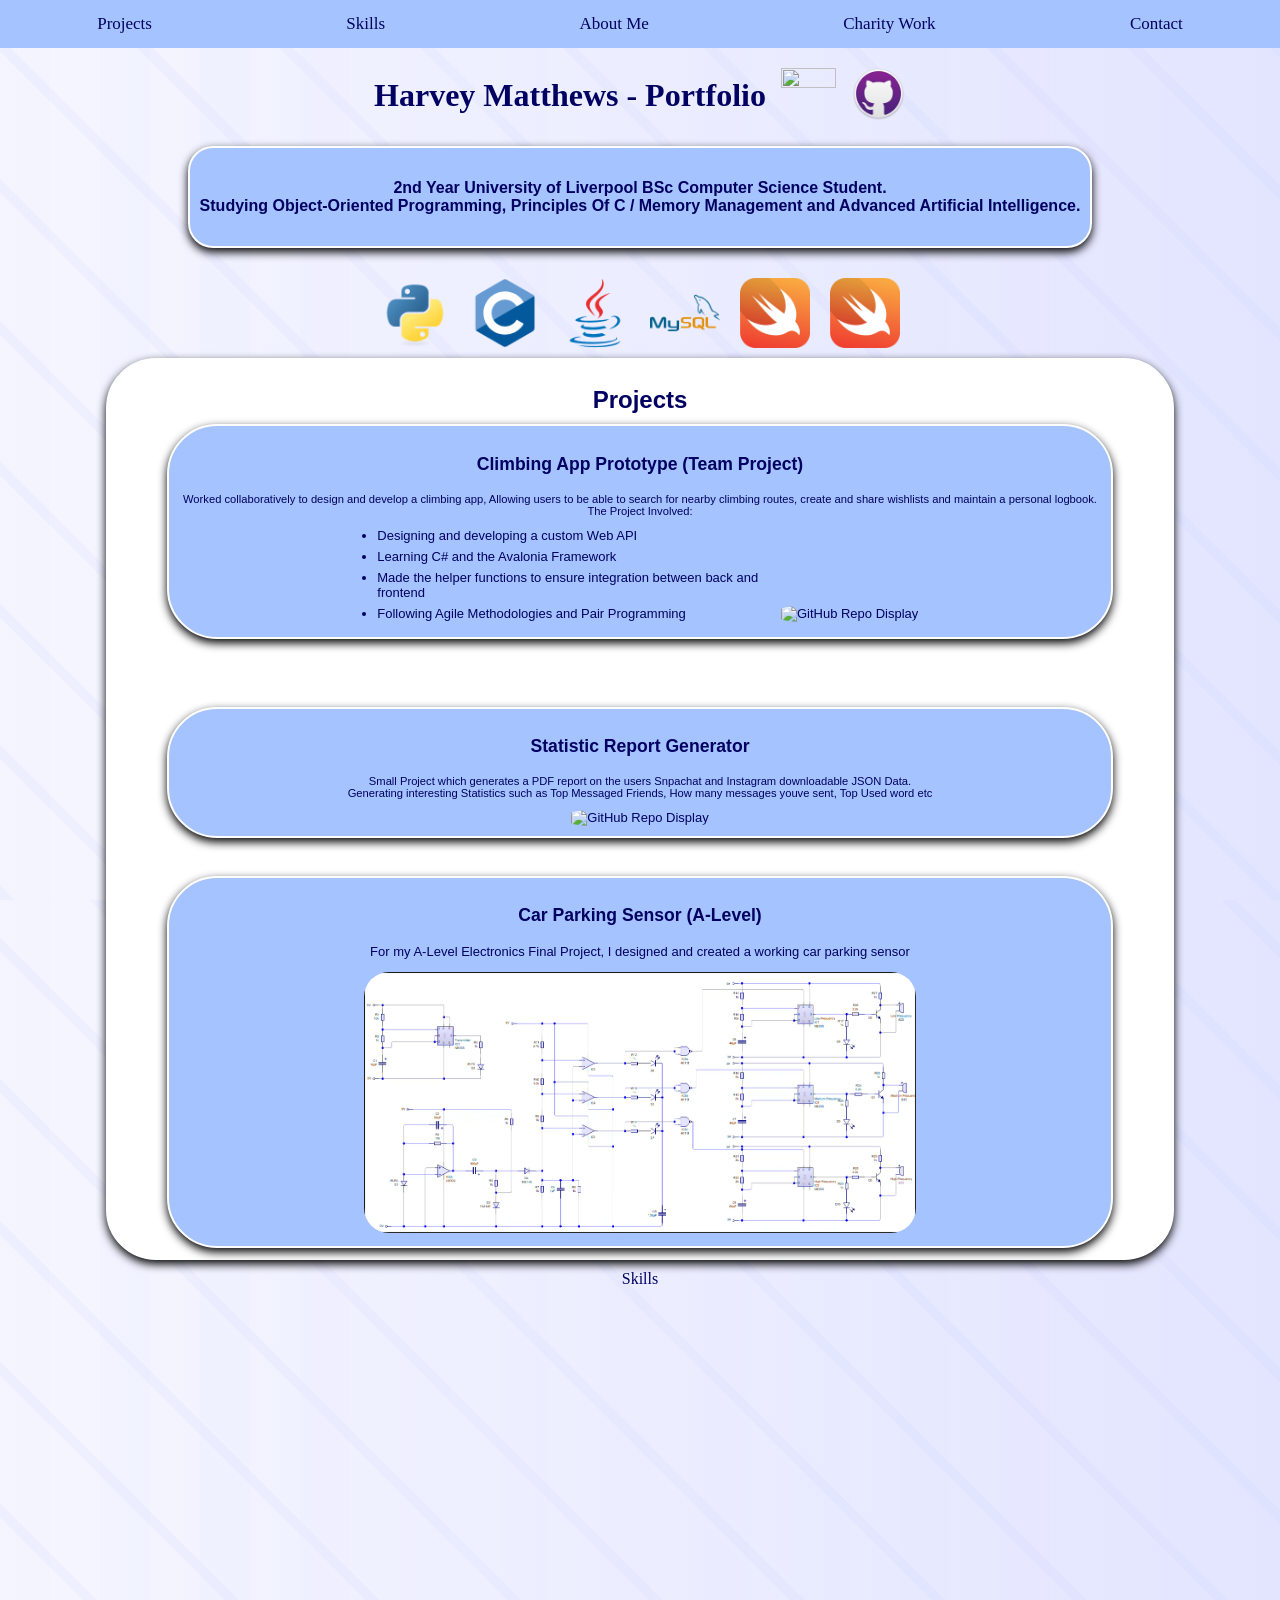
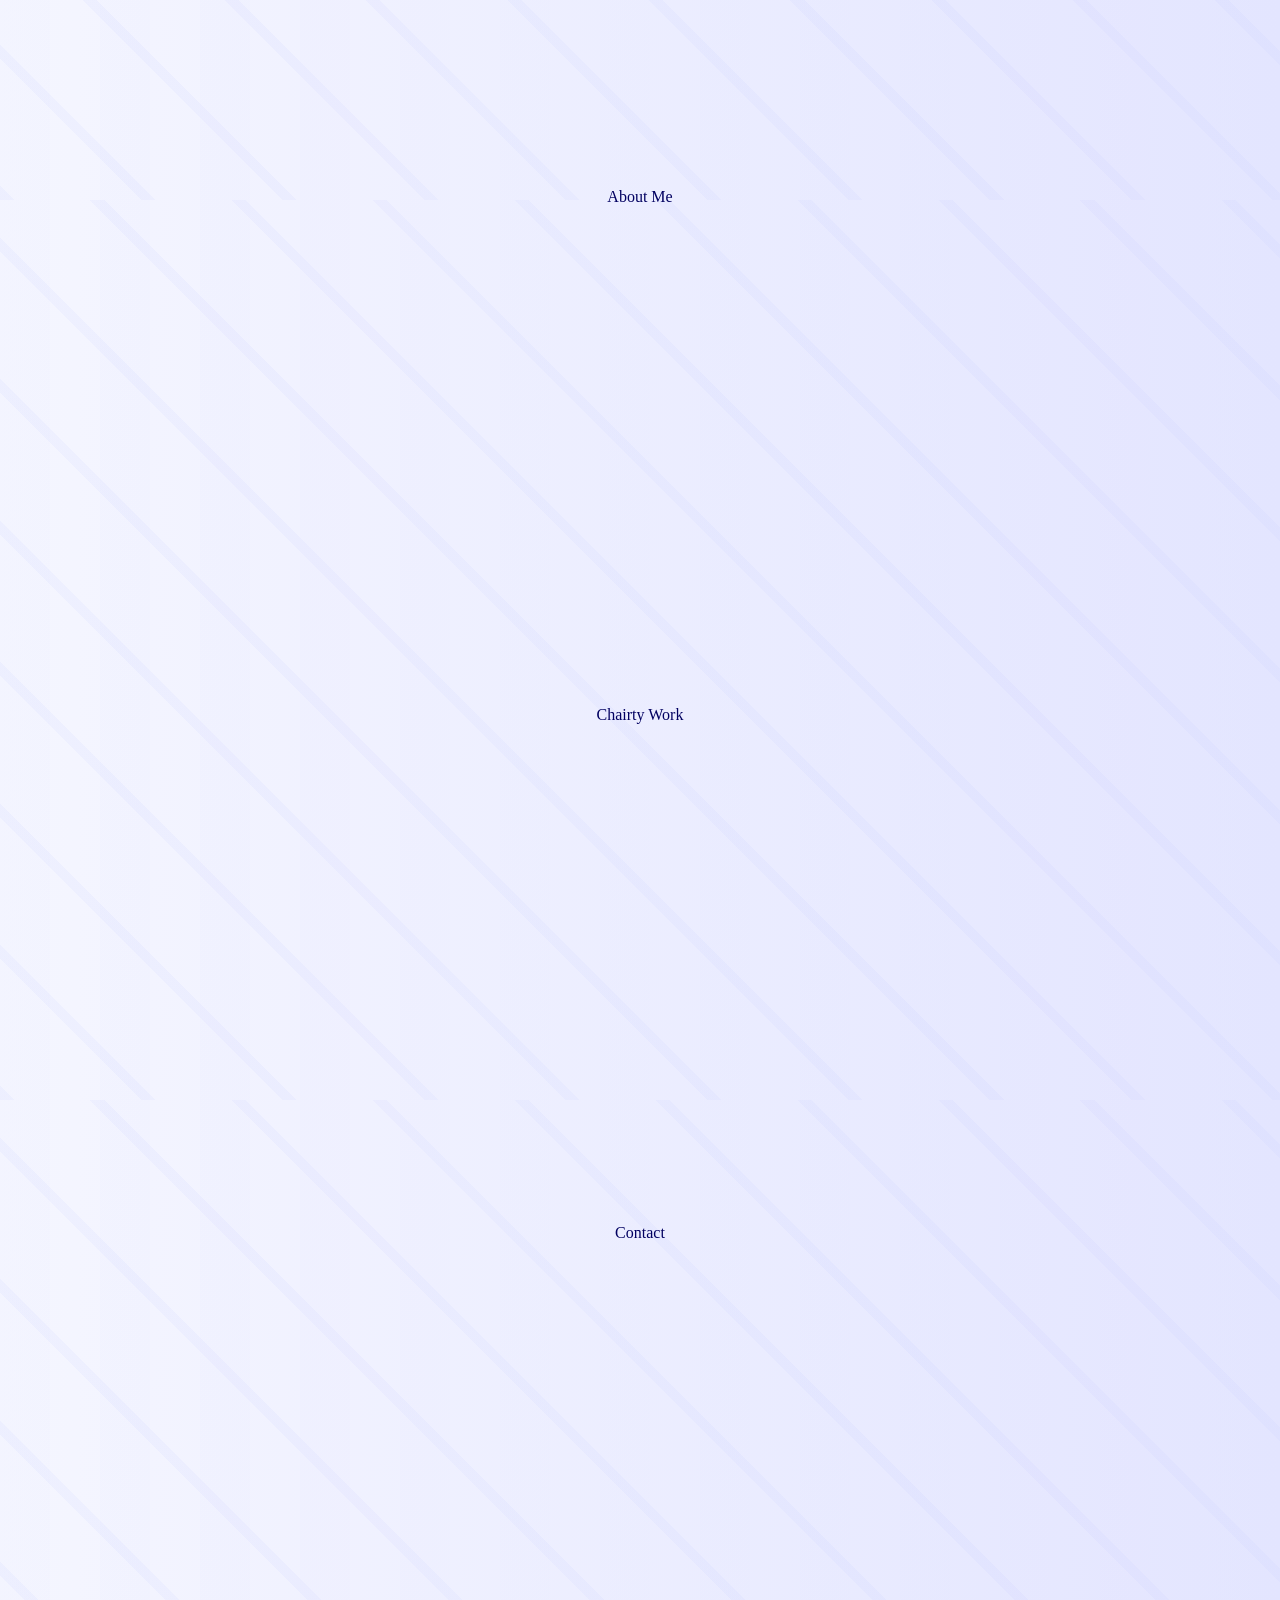
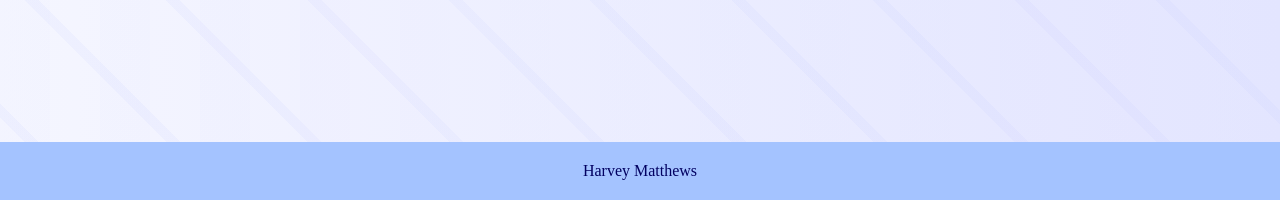
==== index.html @ 0b010fe2 "init commit after making into static" ====
<!DOCTYPE html>
<html>

<head class="notStripes">
  <title>Harvey Matthews Portfolio</title>
  <meta name="viewport" content="width=device-width, initial-scale=1.0">

  <link rel="stylesheet" href="css/theStyle.css">

</head>

<body class="stripes">
  <!-- The Head Bar-->
  <div class="HeaderBar">
    <a href="#Projects">Projects</a>
    <a href="#Skills">Skills</a>
    <a href="#AboutMe">About Me</a>
    <a href="#ChairtyWork">Charity Work</a>
    <a href="#Contact">Contact</a>
  </div>


  <div class="Title">

    <h1>Harvey Matthews - Portfolio</h1>
    <!--The Link Images -->
    <a href="https://linkedin.com/in/harveymatthews"><img
        src="images/Logos/LinkedinLogo.png" width="55" height="55"></a>
    <a href="https://github.com/HarvMatthews"><img src="Images/Logos/GitHubLogo.png"
        width="55" height="55"></a>

    <!--Intro Box-->
  </div>
  <div class="IntroBox">
    <h4>2nd Year University of Liverpool BSc Computer Science Student.<br> Studying Object-Oriented Programming,
      Principles Of C / Memory Management and Advanced Artificial Intelligence.</h4>
  </div>

  <div class="Logos">
    <img src="Images/Logos/PythonLogo.png" alt="Python Logo" class="ImageSizes">
    <img src="Images/Logos/CLogo.png" alt="C Logo Logo" class="ImageSizes">
    <img src="Images/Logos/JavaLogo.png" alt="Java Logo" class="ImageSizes">
    <img src="Images/Logos/SqlLogo.png" alt="Sql Logo" class="ImageSizes">
    <img src="Images/Logos/SwiftLogo.png" alt="Swift Logo" class="ImageSizes">
    <img src="Images/Logos/SwiftLogo.png" alt="C# Logo" class="ImageSizes">

  </div>

  <div class="projectsBox" id="Projects">
    <!--Start of the Big Project Box-->
    <h3 class="ProjectsText">Projects</h3>

    <!-- Start of RockRoute Project -->
    <div class="indivProjects">
      <div style="text-align: center;">
        <h3 class="IndivProjectTitle">Climbing App Prototype (Team Project)</h3>
        <p class="IndivProjectDesc">Worked collaboratively to design and develop a climbing app, Allowing users to be
          able to
          search for nearby climbing
          routes, create and share wishlists and maintain a personal logbook. The Project Involved:
        </p>
        <ul>
          <li>Designing and developing a custom Web API</li>
          <li>Learning C# and the Avalonia Framework</li>
          <li>Made the helper functions to ensure integration between back and frontend</li>
          <li>Following Agile Methodologies and Pair Programming</li>
        </ul>
        <a href="https://github.com/RockRoute/RockRoute" target="_blank">
          <img src="https://github-readme-stats.vercel.app/api/pin/?username=RockRoute&repo=RockRoute&cache_bust=1"
            alt="GitHub Repo Display" class="GitHubProjects">
        </a>
        <!-- <img src="Images/RockRouteUML.png" alt="Rock Route UML" class="ProjectImage"> -->
        <!-- <img src="../static/Images/RockRouteUML.png" alt="Rock Route UML" class="ProjectImage"> -->
      </div>
    </div>


    <!-- Start of Stats Reports Project -->
    <a style="text-decoration: none;" href="Pages/Projects/StatisticReportGen.html">
      <div class="indivProjects">
        <div style="text-align: center;">
          <h3 class="IndivProjectTitle">Statistic Report Generator</h3>
          <p class="IndivProjectDesc">Small Project which generates a PDF report on the users Snpachat and Instagram
            downloadable JSON Data. <br>
            Generating interesting Statistics such as Top Messaged Friends, How many messages youve sent, Top Used word
            etc
          </p>
        </div>
    </a>
    <a href="https://github.com/HarvMatthews/SocialMedia_ReportGen" target="_blank">
      <img
        src="https://github-readme-stats.vercel.app/api/pin/?username=HarvMatthews&repo=SocialMedia_ReportGen&cache_bust=1"
        alt="GitHub Repo Display" class="GitHubProjects">
    </a>
  </div>


  <!--A-Level Eletronics Project-->
  <a style="text-decoration: none;" href="Pages/Projects/CarParking.html">
    <div class="indivProjects">
      <div style="text-align: center;">
        <h3 class="IndivProjectTitle">Car Parking Sensor (A-Level)</h3>
        <p>For my A-Level Electronics Final Project, I designed and created a working car parking sensor</p>
        <img src="Images/CarParking/Full_Circuit.png" alt="Full Circuit"
          class="ProjectImage">

      </div>
    </div>
  </a>






  <!--End of the Big Project Box-->
  </div>



  <div id="Skills">
    Skills
    <div style="height: 500px;"></div>
  </div>
  <div id="AboutMe">
    About Me
    <div style="height: 500px;"></div>
  </div>
  <div id="ChairtyWork">
    Chairty Work
    <div style="height: 500px;"></div>
  </div>
  <div id="Contact">
    Contact
    <div style="height: 500px;"></div>
  </div>


  <footer>
    <p> Harvey Matthews </p>
  </footer>
</body>

</html>
---- css/theStyle.css ----
html,
body {
  text-align: center;
  margin: 0;
  padding: 0;
  height: 100%;
  display: flex;
  flex-direction: column;
  /*Following does if Light mode chage color to what ever is on the left */
  /*The Text */
  color: light-dark(#020061, #ffffff);
  /*The Background*/
  /*background-color: light-dark(#ffffff, #1E1E1E);*/

  /*For the Auto Scroll*/
  scroll-behavior: smooth;
}

.stripes {
 
  background-image: repeating-linear-gradient(
      45deg,
     light-dark(#b8c0ff1a, #a1a1a10d) 0px,
      light-dark(#b8c0ff1a, #a1a1a10d) 10px,
      transparent 10px,
      transparent 100px
    ),
    repeating-linear-gradient(
      90deg,
      light-dark(#e3e5ff1a,#a1a1a10d) 0px,
      light-dark(#e3e5ff1a, #a1a1a10d) 50px,
      transparent 50px,
      transparent 100px
    ),
    linear-gradient(90deg, light-dark(#f5f6ff,#333333), light-dark(#e3e5ff,#333333));

}



.HeaderBar {
  width: 100%;
  display: flex;
  justify-content: space-around;
  align-items: center;
  position: fixed;
  top: 0;
  z-index: 1000;
  background-color: light-dark(#A4C3FF, #2C2C2C);
  overflow: hidden;
}

.HeaderBar a {
  float: left;
  color: light-dark(#020061, #e7e7e7);
  text-align: center;
  padding: 14px 16px;
  text-decoration: none;
  font-size: 17px;
}

.HeaderBar a:hover {
  background-color: #ddd;
  color: black;
}

.Title {
  padding-top: 3.5rem;
  display: flex;
  justify-content: center;
  align-items: center;
  gap: 15px;
  text-align: center;
}

.IntroBox {
  border-radius: 1.56rem;
  font-family: Arial, Helvetica, sans-serif;
  color: light-dark(#020061, #e7e7e7);
  background-color: light-dark(#A4C3FF, #2C2C2C);
  border: 0.18rem solid light-dark(#ffffff, #2C2C2C);
  box-shadow: 0 0.25rem 0.625rem light-dark(#000000, #2C2C2C);

  padding: 0.625rem;
  margin: 0.625rem auto;
}

footer {
  text-align: center;
  padding: 0.25rem;
  background-color: light-dark(#A4C3FF, #7c7c7c);
  text-align: center;
  margin-top: auto;
}

.Logos {
  display: flex;
  flex-wrap: wrap;
  justify-content: center;
  align-items: center;
  gap: 1.25rem;
  margin-top: 1.25rem;
}

.ImageSizes {
  width: 4.375rem;
  height: 4.375rem;

}

.projectsBox {
  display: flex;
  gap: 1.87rem;
  flex-direction: column;
  border-radius: 3.125rem;
  font-family: Arial, Helvetica, sans-serif;
  font-size: small;
  background-color: light-dark(#ffffff, #2C2C2C);
  border: 0.18rem solid light-dark(#ffffff, #2C2C2C);
  padding: 0.125rem 1.25rem;
  margin: 0.625rem auto;
  box-shadow: 0 0.25rem 0.625rem light-dark(#000000, #2C2C2C);
  max-width: 80%
}

.projectsBox h2 {
  margin-bottom: -0.625rem;
}

.indivProjects {
  font-size: small;
  margin-bottom: 0.5rem;

  border-radius: 3.125rem;
  flex: 1;
  border: 0.18rem solid light-dark(#ffffff, #2C2C2C);
  background-color: light-dark(#A4C3FF, #0A2A43);
  padding: 0.625rem 0.625rem;
  box-shadow: 0 0.25rem 0.625rem light-dark(#000000, #2C2C2C);
  width: 90%;
  margin-left: auto;
  margin-right: auto;
}

.indivProjects:hover {
  background-color: light-dark(#8FB0E6, #2d768a);
  color: light-dark(#3d0061, #ffffff);
}

.ProjectsText {
  font-size: 1.5rem;
  margin-bottom: -1.25rem;
}

.IndivProjectTitle {
  font-size: 1.1rem;
}

.IndivProjectDesc {
  font-size: 0.7rem;
}

.indivProjects ul {
  display: inline-block;
  text-align: left;
  margin: 0 auto;
  padding-left: 1.2em;
  max-width: 400px;
}


.indivProjects li {
  margin-bottom: 6px;
}

.ProjectImage {
  border-radius: 1.56rem;

  max-width: 60%;
  height: auto;
}



img {
  max-width: 100%;
  height: auto;
}

.GitHubProjects {
  border-radius: 20%;
}

:root {
  color-scheme: light dark;
}

/*Where the scroll will stop*/
#Skills,
#AboutMe,
#CharityWork,
#Contact {
  scroll-margin-top: 80px;
}

/*Ensures that the color doesnt change for link*/
a,
a:hover,
a:visited,
a:active {
  color: inherit;
  text-decoration: none;
}
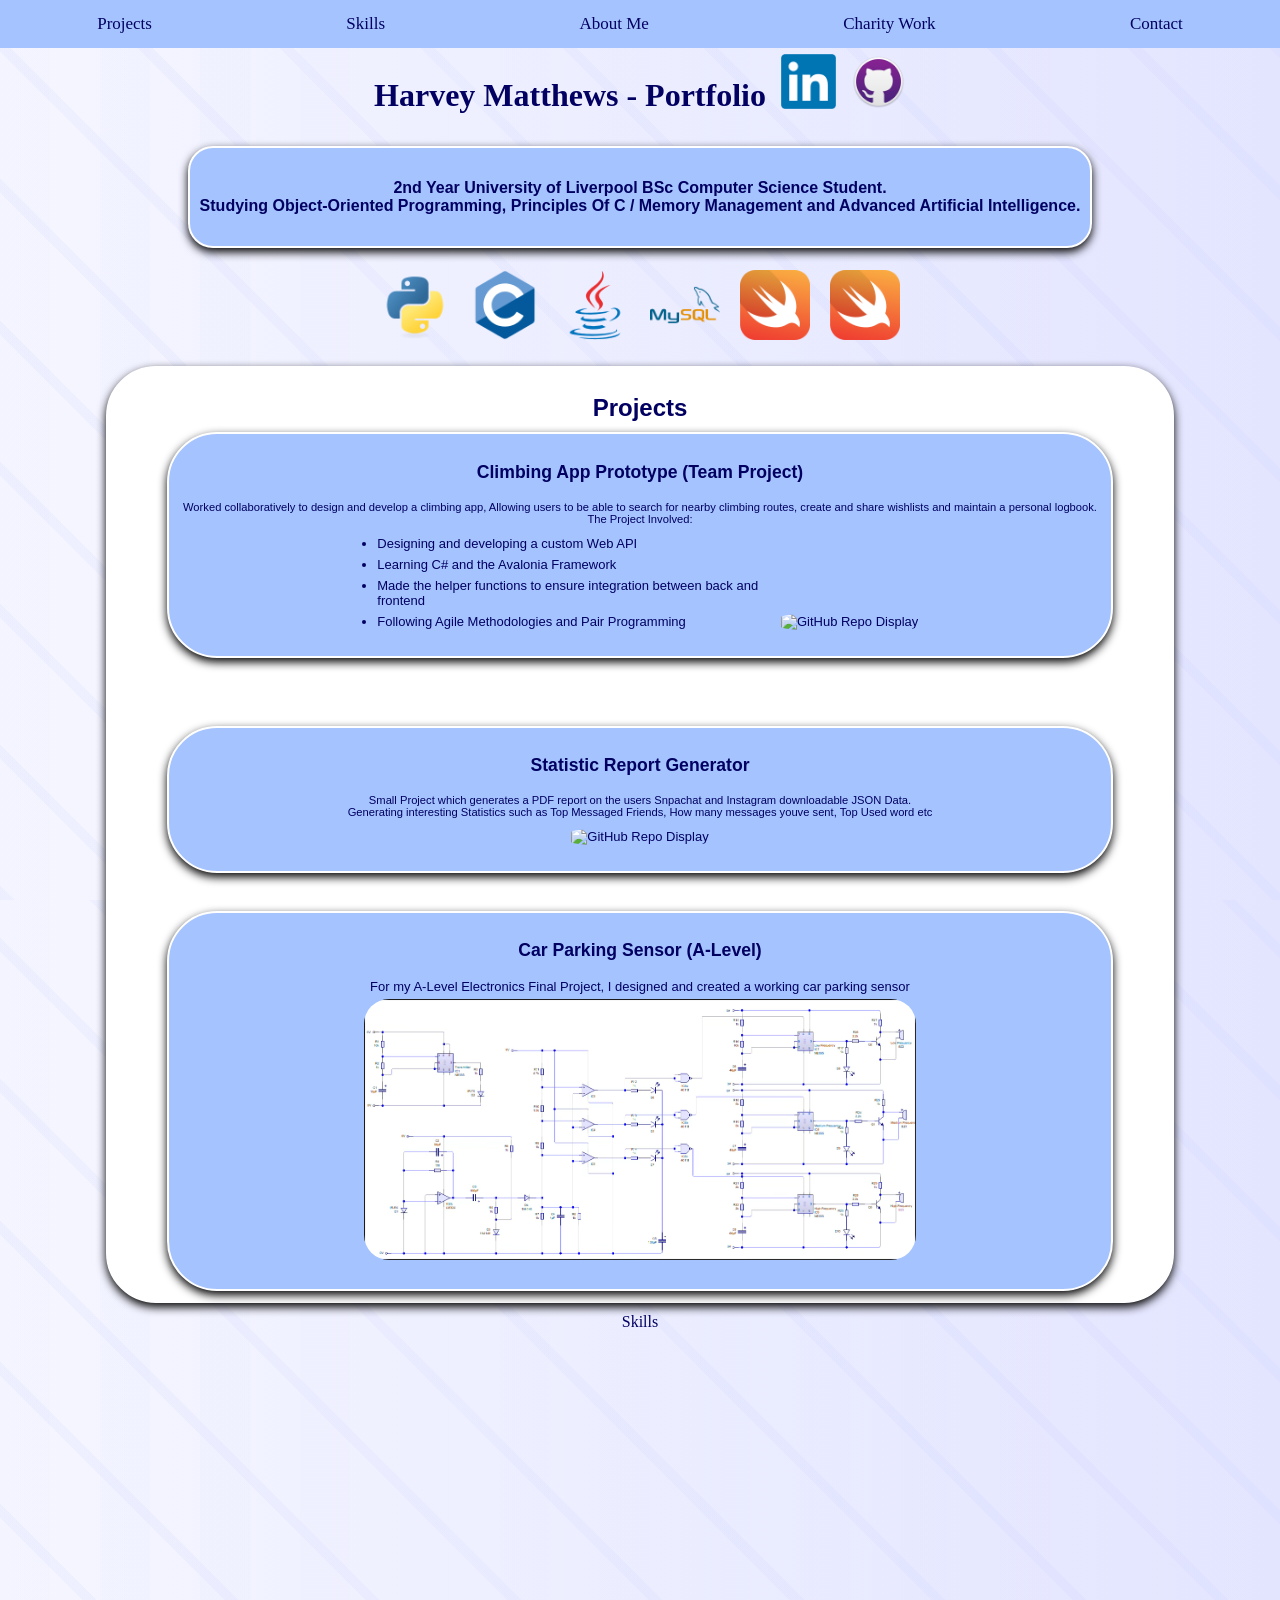
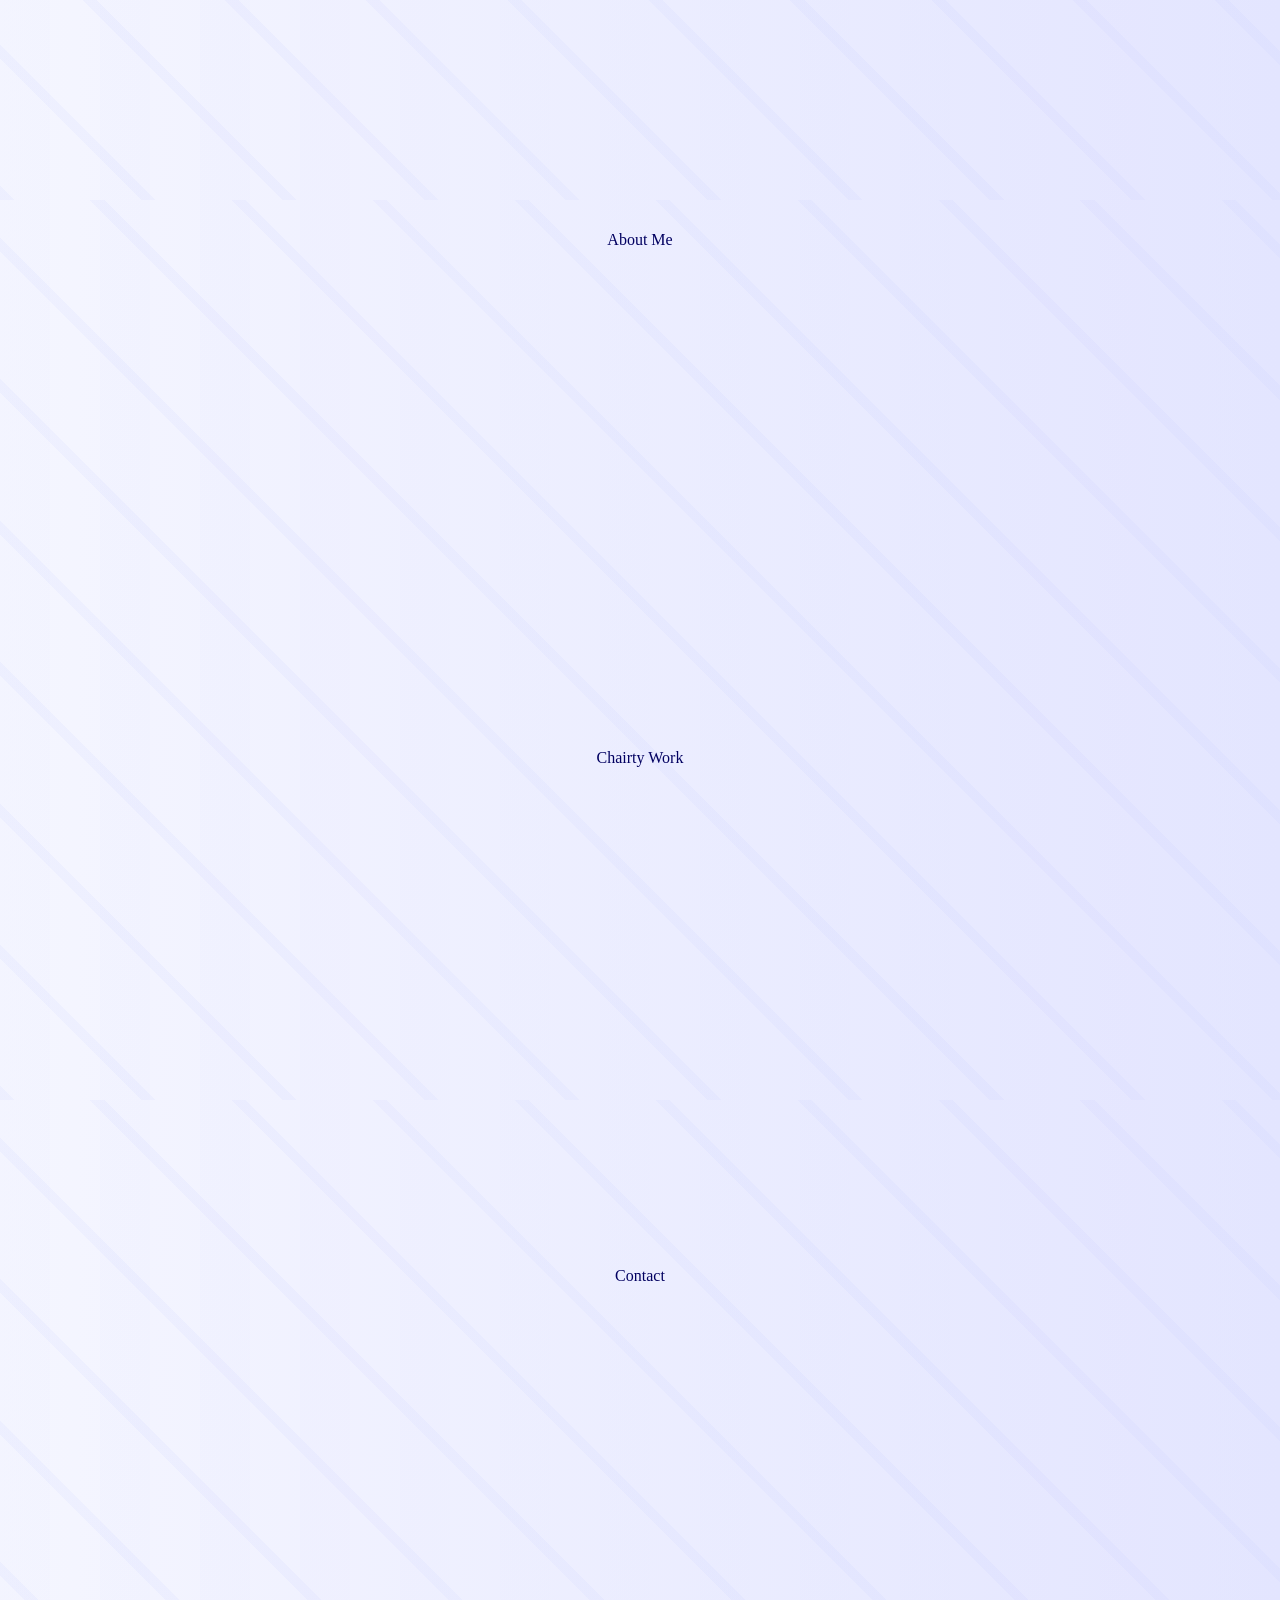
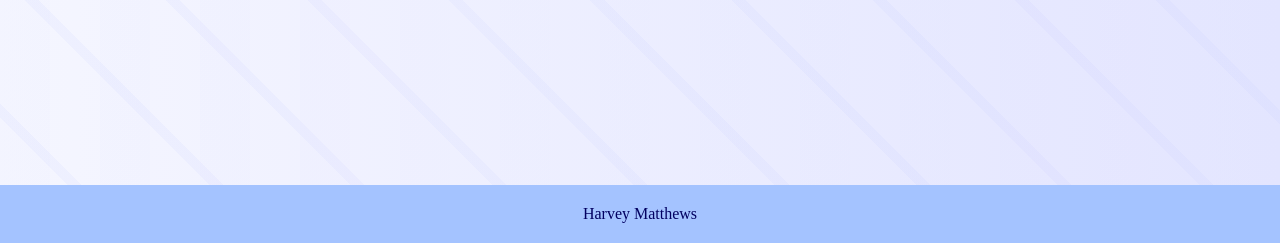
==== commit 4868c033: "Fixed Naming issue" ====
--- a/index.html
+++ b/index.html
@@ -25,7 +25,7 @@
     <h1>Harvey Matthews - Portfolio</h1>
     <!--The Link Images -->
     <a href="https://linkedin.com/in/harveymatthews"><img
-        src="images/Logos/LinkedinLogo.png" width="55" height="55"></a>
+        src="Images/Logos/LinkedinLogo.png" width="55" height="55"></a>
     <a href="https://github.com/HarvMatthews"><img src="Images/Logos/GitHubLogo.png"
         width="55" height="55"></a>
 
--- a/css/theStyle.css
+++ b/css/theStyle.css
@@ -60,7 +60,7 @@
 }
 
 .HeaderBar a:hover {
-  background-color: #ddd;
+  background-color: #A4C3FF;
   color: black;
 }
 
@@ -183,6 +183,8 @@
 
 
 img {
+  margin-top: -0.5rem;
+  margin-bottom: 1rem;
   max-width: 100%;
   height: auto;
 }
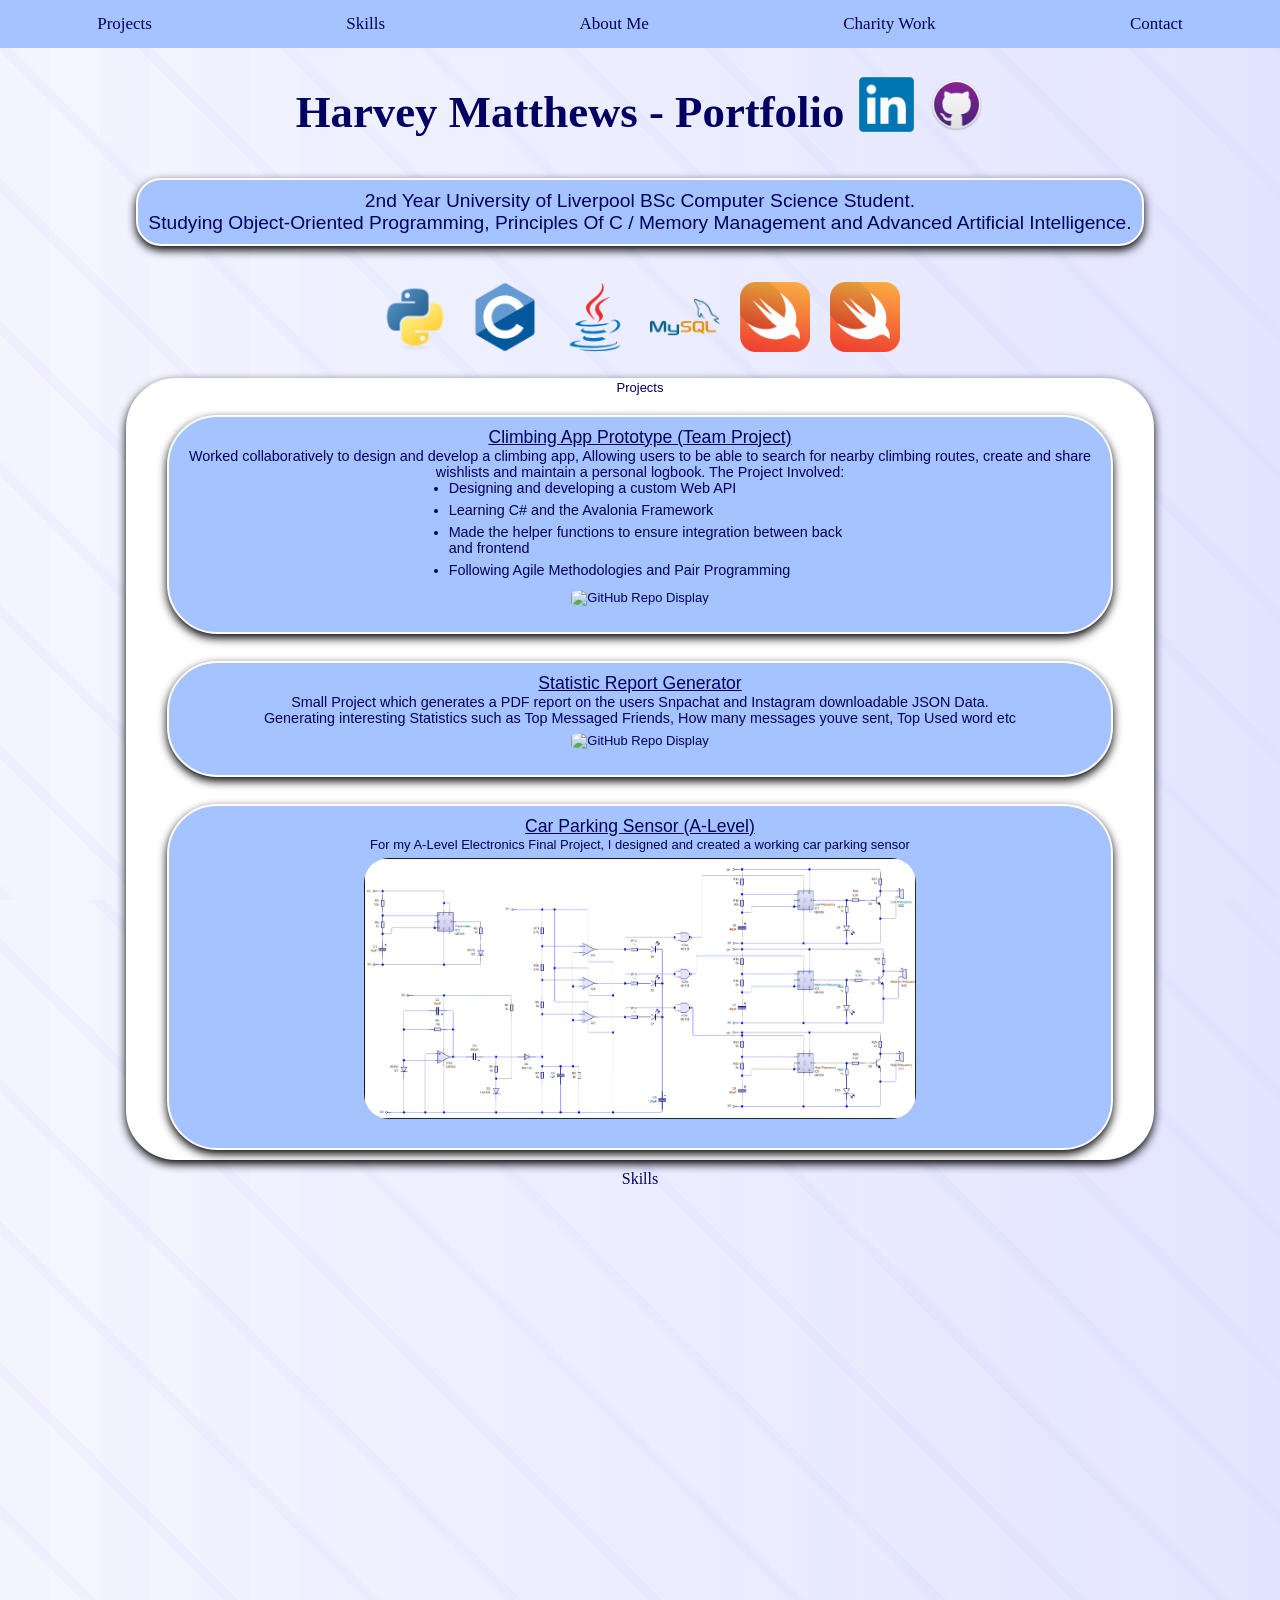
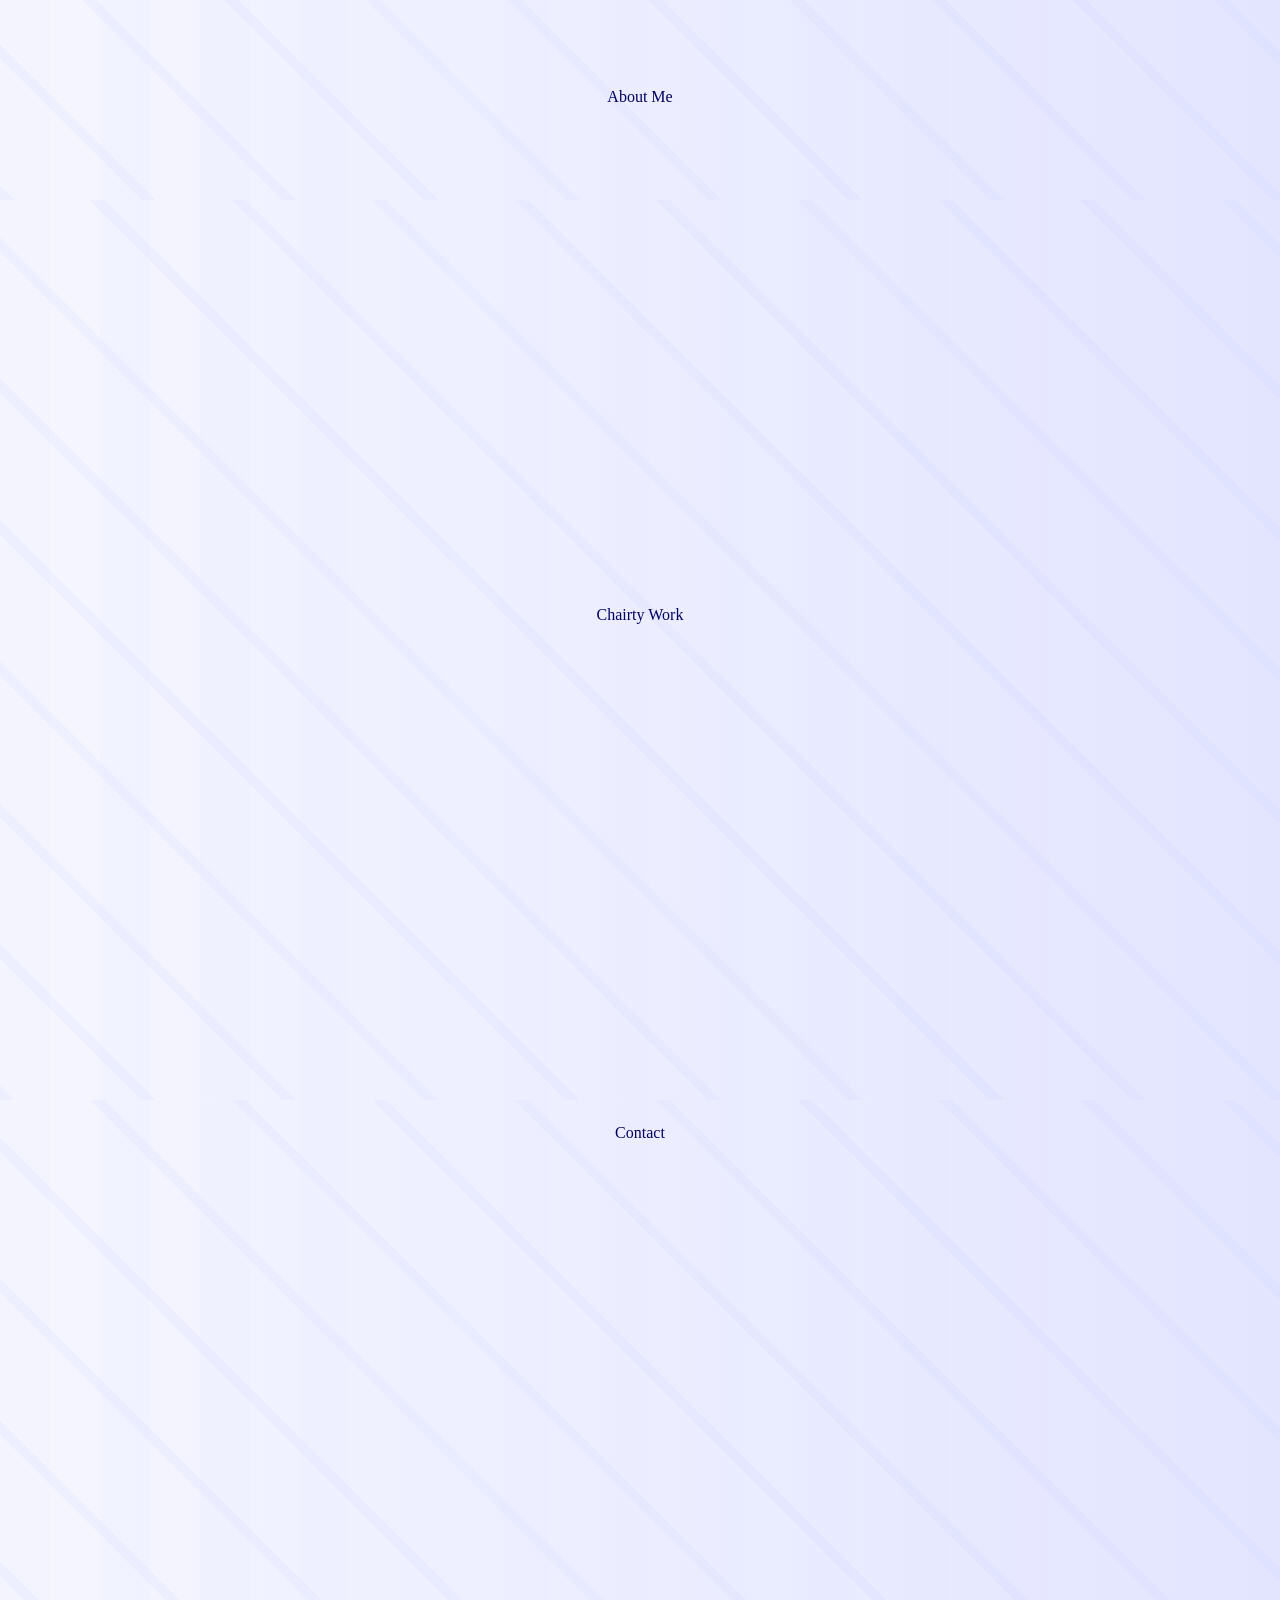
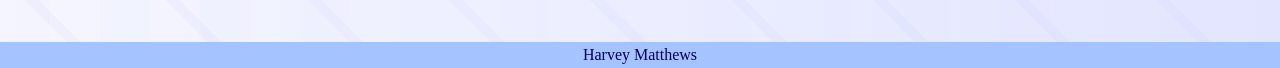
==== commit 04fb61df: "More uniformity across by using theStyle.css" ====
--- a/index.html
+++ b/index.html
@@ -32,8 +32,8 @@
     <!--Intro Box-->
   </div>
   <div class="IntroBox">
-    <h4>2nd Year University of Liverpool BSc Computer Science Student.<br> Studying Object-Oriented Programming,
-      Principles Of C / Memory Management and Advanced Artificial Intelligence.</h4>
+    2nd Year University of Liverpool BSc Computer Science Student.<br> Studying Object-Oriented Programming,
+      Principles Of C / Memory Management and Advanced Artificial Intelligence.
   </div>
 
   <div class="Logos">
@@ -48,27 +48,26 @@
 
   <div class="projectsBox" id="Projects">
     <!--Start of the Big Project Box-->
-    <h3 class="ProjectsText">Projects</h3>
+    <div class="ProjectsText">Projects</div>
 
     <!-- Start of RockRoute Project -->
     <div class="indivProjects">
       <div style="text-align: center;">
-        <h3 class="IndivProjectTitle">Climbing App Prototype (Team Project)</h3>
-        <p class="IndivProjectDesc">Worked collaboratively to design and develop a climbing app, Allowing users to be
+        <div class="IndivProjectTitle">Climbing App Prototype (Team Project)</div>
+        <div class="IndivProjectDesc">Worked collaboratively to design and develop a climbing app, Allowing users to be
           able to
           search for nearby climbing
           routes, create and share wishlists and maintain a personal logbook. The Project Involved:
-        </p>
+        </div>
         <ul>
           <li>Designing and developing a custom Web API</li>
           <li>Learning C# and the Avalonia Framework</li>
           <li>Made the helper functions to ensure integration between back and frontend</li>
           <li>Following Agile Methodologies and Pair Programming</li>
         </ul>
-        <a href="https://github.com/RockRoute/RockRoute" target="_blank">
+        <br>
           <img src="https://github-readme-stats.vercel.app/api/pin/?username=RockRoute&repo=RockRoute&cache_bust=1"
             alt="GitHub Repo Display" class="GitHubProjects">
-        </a>
         <!-- <img src="Images/RockRouteUML.png" alt="Rock Route UML" class="ProjectImage"> -->
         <!-- <img src="../static/Images/RockRouteUML.png" alt="Rock Route UML" class="ProjectImage"> -->
       </div>
@@ -79,31 +78,29 @@
     <a style="text-decoration: none;" href="Pages/Projects/StatisticReportGen.html">
       <div class="indivProjects">
         <div style="text-align: center;">
-          <h3 class="IndivProjectTitle">Statistic Report Generator</h3>
-          <p class="IndivProjectDesc">Small Project which generates a PDF report on the users Snpachat and Instagram
+          <div class="IndivProjectTitle">Statistic Report Generator</div>
+          <div class="IndivProjectDesc">Small Project which generates a PDF report on the users Snpachat and Instagram
             downloadable JSON Data. <br>
             Generating interesting Statistics such as Top Messaged Friends, How many messages youve sent, Top Used word
             etc
-          </p>
+          </div>
         </div>
-    </a>
-    <a href="https://github.com/HarvMatthews/SocialMedia_ReportGen" target="_blank">
       <img
         src="https://github-readme-stats.vercel.app/api/pin/?username=HarvMatthews&repo=SocialMedia_ReportGen&cache_bust=1"
         alt="GitHub Repo Display" class="GitHubProjects">
+      </div>
     </a>
-  </div>
+
 
 
   <!--A-Level Eletronics Project-->
   <a style="text-decoration: none;" href="Pages/Projects/CarParking.html">
     <div class="indivProjects">
       <div style="text-align: center;">
-        <h3 class="IndivProjectTitle">Car Parking Sensor (A-Level)</h3>
-        <p>For my A-Level Electronics Final Project, I designed and created a working car parking sensor</p>
+        <div class="IndivProjectTitle">Car Parking Sensor (A-Level)</div>
+        <div>For my A-Level Electronics Final Project, I designed and created a working car parking sensor</div>
         <img src="Images/CarParking/Full_Circuit.png" alt="Full Circuit"
           class="ProjectImage">
-
       </div>
     </div>
   </a>
@@ -137,7 +134,7 @@
 
 
   <footer>
-    <p> Harvey Matthews </p>
+    <div> Harvey Matthews </div>
   </footer>
 </body>
 
--- a/css/theStyle.css
+++ b/css/theStyle.css
@@ -65,6 +65,7 @@
 }
 
 .Title {
+  font-size: 1.4rem;
   padding-top: 3.5rem;
   display: flex;
   justify-content: center;
@@ -74,13 +75,14 @@
 }
 
 .IntroBox {
+  font-size: 1.2rem;
   border-radius: 1.56rem;
   font-family: Arial, Helvetica, sans-serif;
   color: light-dark(#020061, #e7e7e7);
   background-color: light-dark(#A4C3FF, #2C2C2C);
   border: 0.18rem solid light-dark(#ffffff, #2C2C2C);
   box-shadow: 0 0.25rem 0.625rem light-dark(#000000, #2C2C2C);
-
+  max-width: 80%;
   padding: 0.625rem;
   margin: 0.625rem auto;
 }
@@ -110,27 +112,20 @@
 
 .projectsBox {
   display: flex;
-  gap: 1.87rem;
+  gap: 1.2rem;
   flex-direction: column;
   border-radius: 3.125rem;
   font-family: Arial, Helvetica, sans-serif;
   font-size: small;
   background-color: light-dark(#ffffff, #2C2C2C);
   border: 0.18rem solid light-dark(#ffffff, #2C2C2C);
-  padding: 0.125rem 1.25rem;
   margin: 0.625rem auto;
   box-shadow: 0 0.25rem 0.625rem light-dark(#000000, #2C2C2C);
   max-width: 80%
 }
 
-.projectsBox h2 {
-  margin-bottom: -0.625rem;
-}
-
 .indivProjects {
-  font-size: small;
   margin-bottom: 0.5rem;
-
   border-radius: 3.125rem;
   flex: 1;
   border: 0.18rem solid light-dark(#ffffff, #2C2C2C);
@@ -146,18 +141,19 @@
   background-color: light-dark(#8FB0E6, #2d768a);
   color: light-dark(#3d0061, #ffffff);
 }
-
-.ProjectsText {
+s
+.ProjectsText { /*The word Projects*/
   font-size: 1.5rem;
   margin-bottom: -1.25rem;
 }
 
 .IndivProjectTitle {
   font-size: 1.1rem;
+  text-decoration: underline;
 }
 
 .IndivProjectDesc {
-  font-size: 0.7rem;
+  font-size: 0.9rem;
 }
 
 .indivProjects ul {
@@ -166,11 +162,15 @@
   margin: 0 auto;
   padding-left: 1.2em;
   max-width: 400px;
+  font-size: 0.9rem;
+
 }
 
 
 .indivProjects li {
   margin-bottom: 6px;
+  font-size: 0.9rem;
+
 }
 
 .ProjectImage {
@@ -180,16 +180,15 @@
   height: auto;
 }
 
-
-
 img {
-  margin-top: -0.5rem;
+  margin-top: 0.4rem;
   margin-bottom: 1rem;
   max-width: 100%;
   height: auto;
 }
 
 .GitHubProjects {
+  margin-top: 0.4rem;
   border-radius: 20%;
 }
 
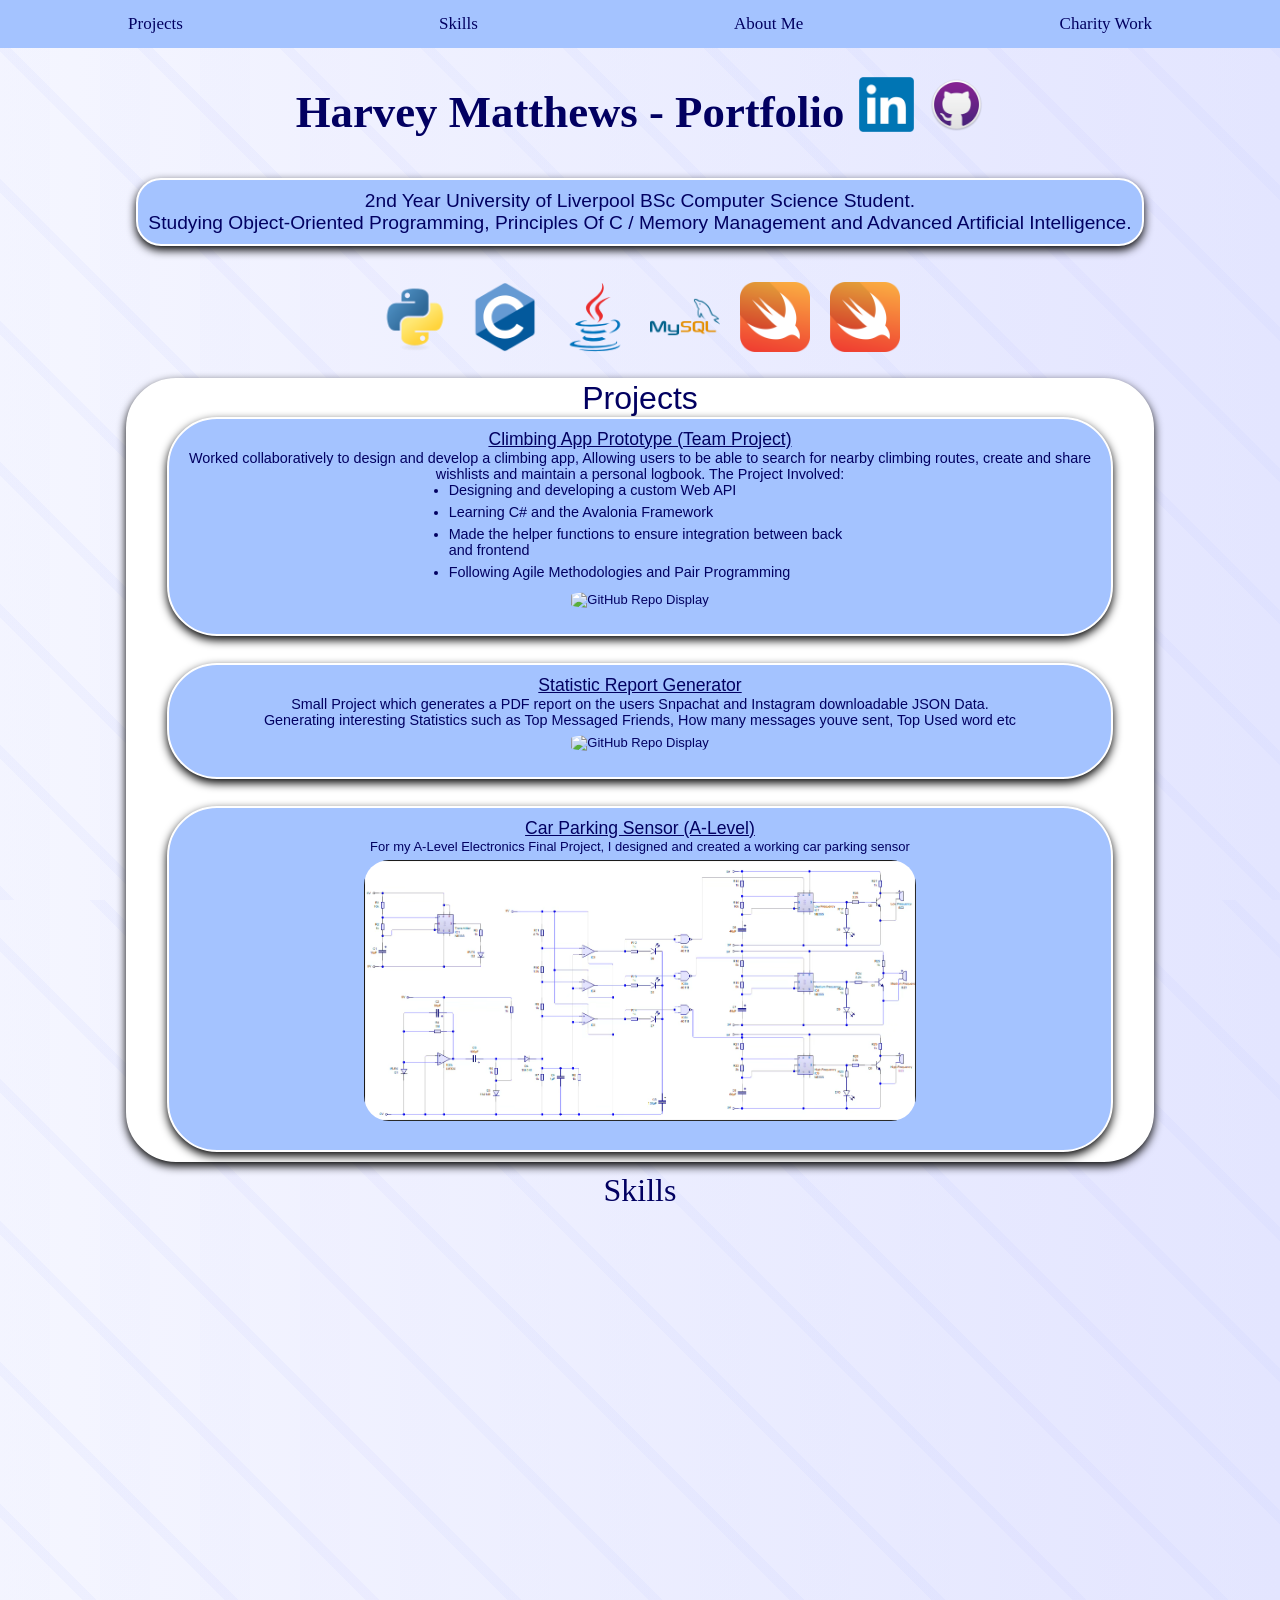
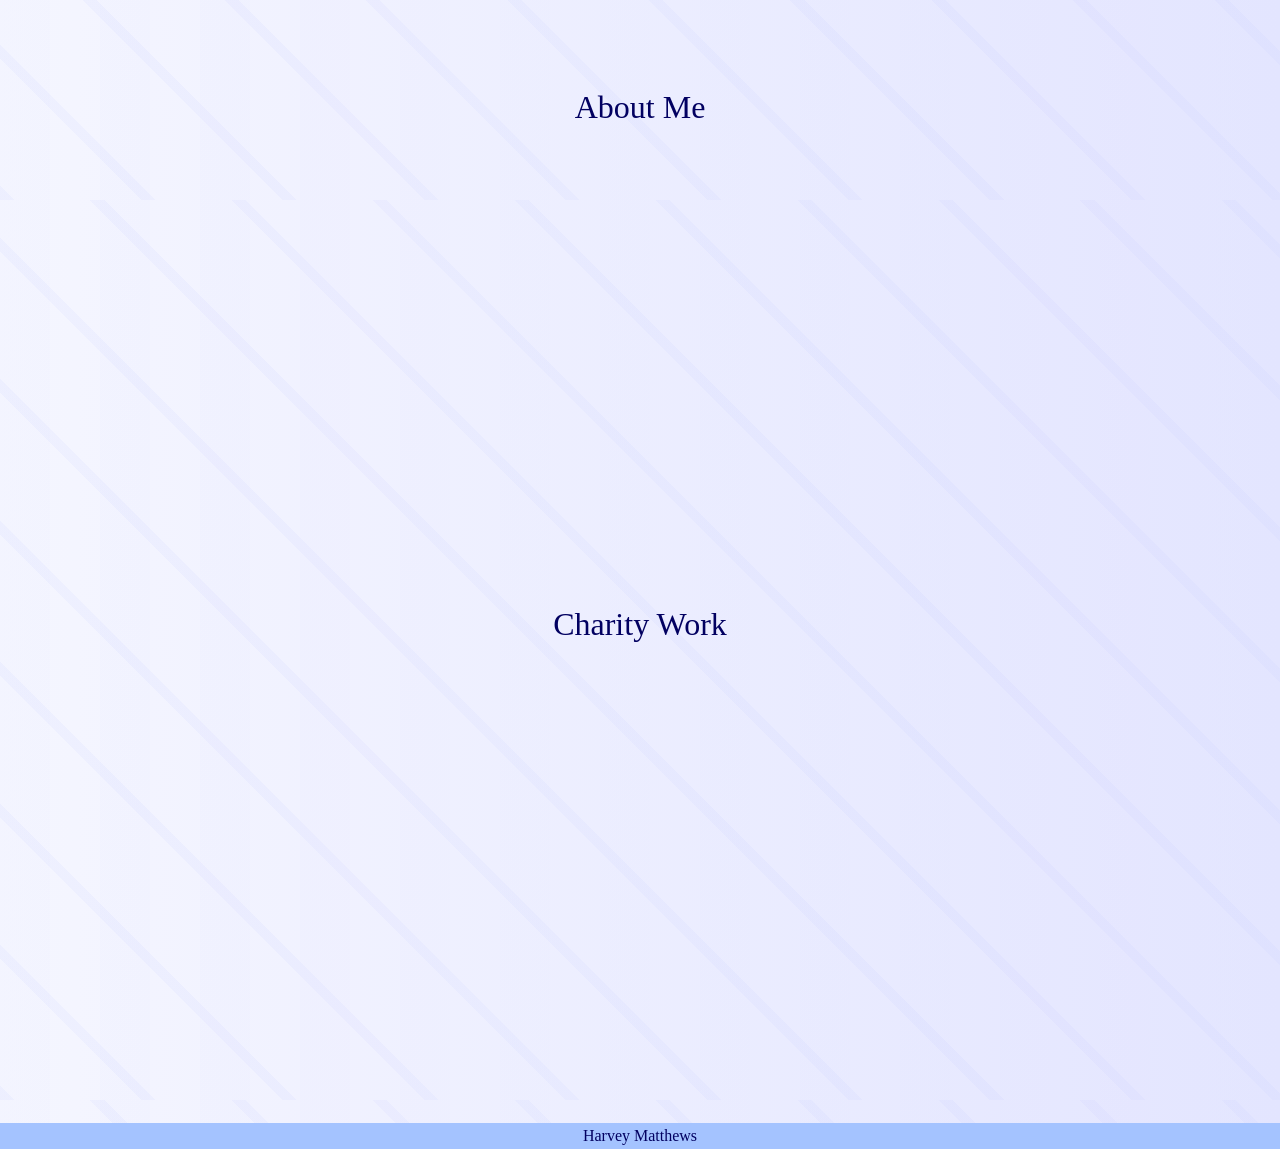
==== commit a36ef2e7: "Rouge "S" and spelling mistake" ====
--- a/index.html
+++ b/index.html
@@ -15,8 +15,7 @@
     <a href="#Projects">Projects</a>
     <a href="#Skills">Skills</a>
     <a href="#AboutMe">About Me</a>
-    <a href="#ChairtyWork">Charity Work</a>
-    <a href="#Contact">Contact</a>
+    <a href="#Charity">Charity Work</a>
   </div>
 
 
@@ -48,7 +47,7 @@
 
   <div class="projectsBox" id="Projects">
     <!--Start of the Big Project Box-->
-    <div class="ProjectsText">Projects</div>
+    <div class="SectionTitle">Projects</div>
 
     <!-- Start of RockRoute Project -->
     <div class="indivProjects">
@@ -115,23 +114,18 @@
 
 
 
-  <div id="Skills">
+  <div class="SectionTitle" id="Skills">
     Skills
     <div style="height: 500px;"></div>
   </div>
-  <div id="AboutMe">
+  <div class="SectionTitle" id="AboutMe">
     About Me
     <div style="height: 500px;"></div>
   </div>
-  <div id="ChairtyWork">
-    Chairty Work
+  <div class="SectionTitle"id="CharityWork">
+    Charity Work
     <div style="height: 500px;"></div>
   </div>
-  <div id="Contact">
-    Contact
-    <div style="height: 500px;"></div>
-  </div>
-
 
   <footer>
     <div> Harvey Matthews </div>
--- a/css/theStyle.css
+++ b/css/theStyle.css
@@ -141,9 +141,9 @@
   background-color: light-dark(#8FB0E6, #2d768a);
   color: light-dark(#3d0061, #ffffff);
 }
-s
-.ProjectsText { /*The word Projects*/
-  font-size: 1.5rem;
+
+.SectionTitle { /*The word Projects*/
+  font-size: 2rem;
   margin-bottom: -1.25rem;
 }
 
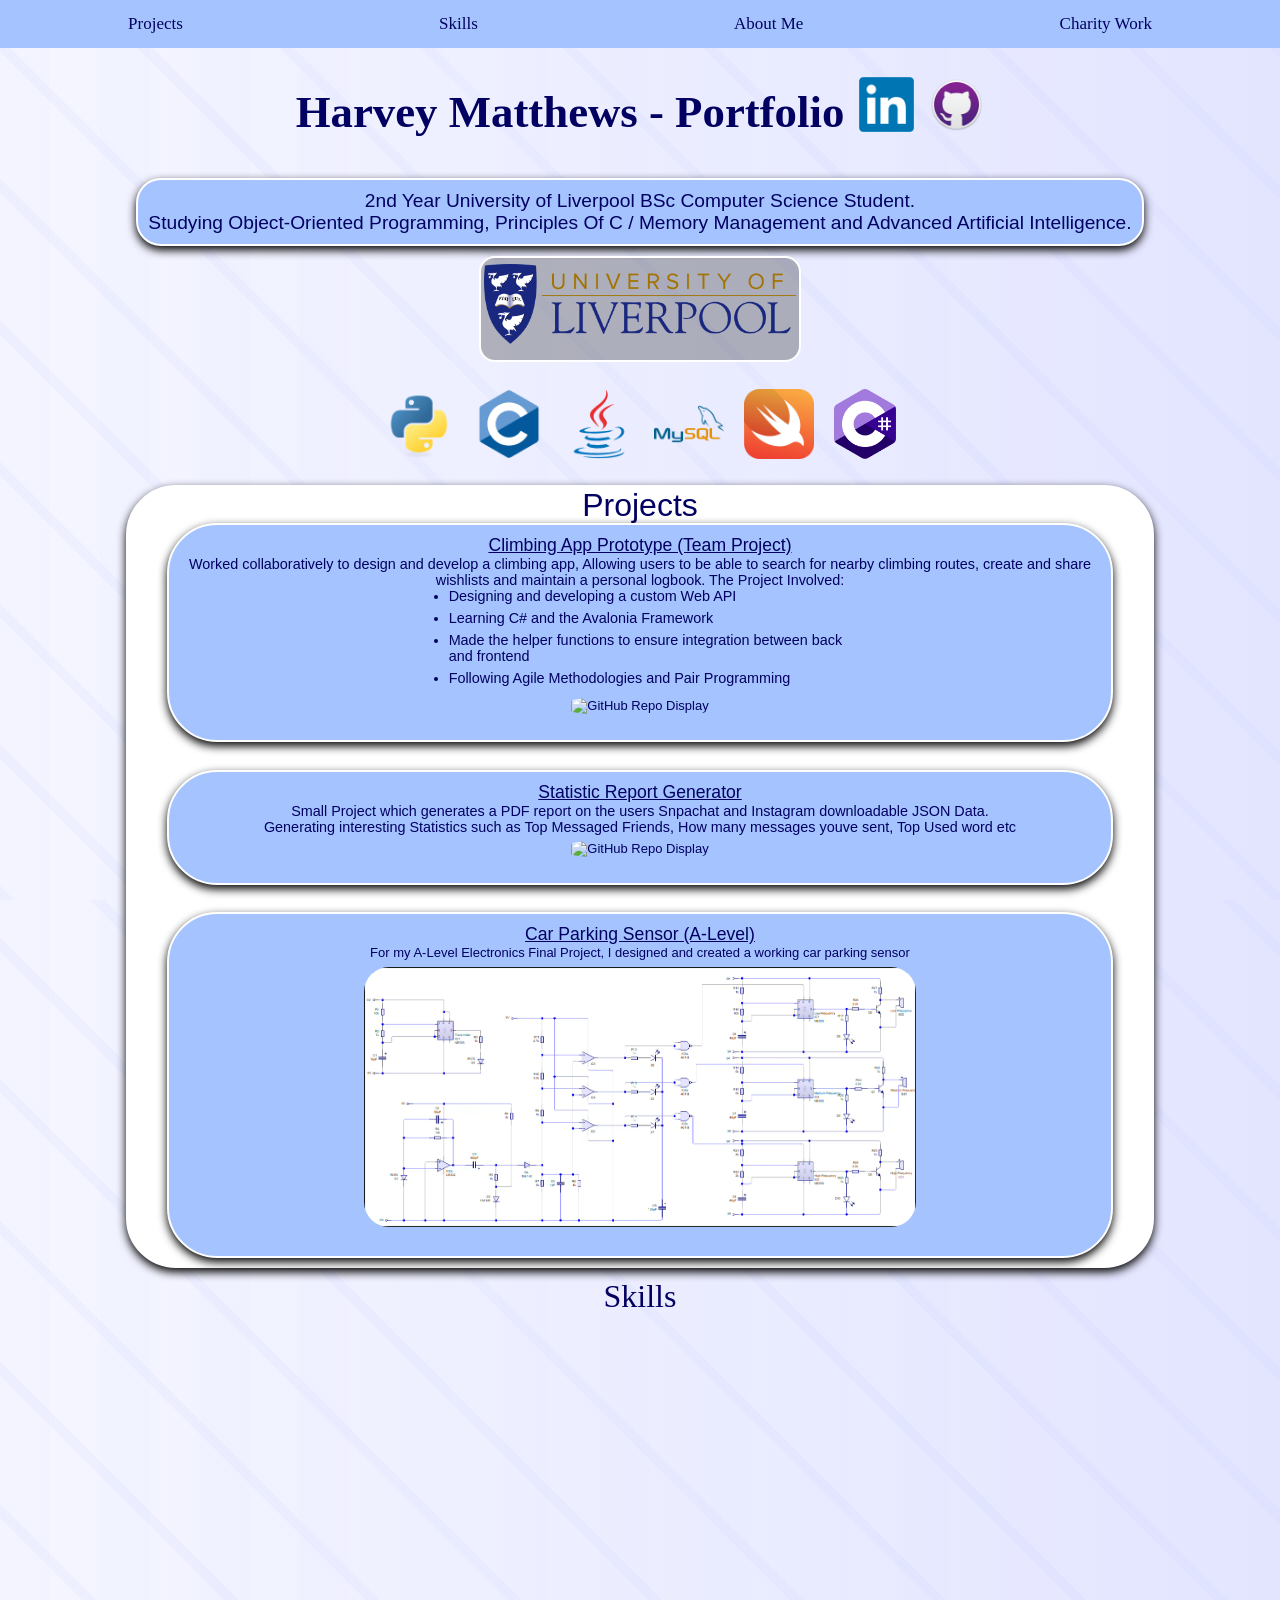
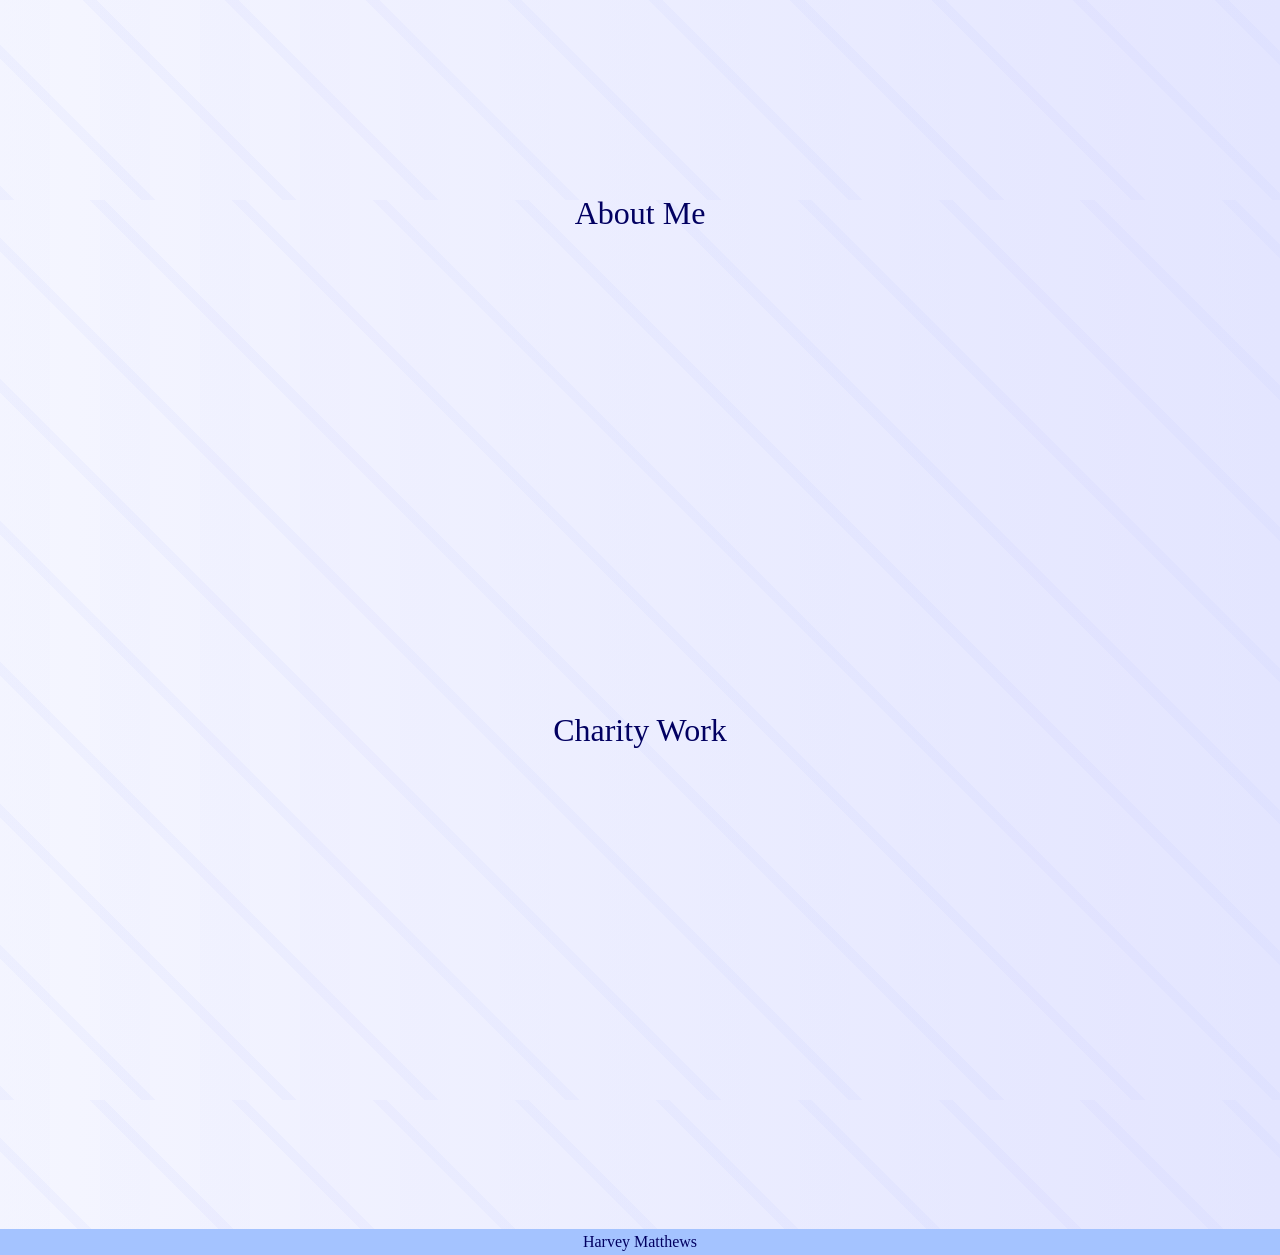
==== commit 1e897c38: "Add the UoL logo and fix C# Issue" ====
--- a/index.html
+++ b/index.html
@@ -6,6 +6,7 @@
   <meta name="viewport" content="width=device-width, initial-scale=1.0">
 
   <link rel="stylesheet" href="css/theStyle.css">
+  <link rel="icon" type="image/x-icon" href="Images/HM.svg">
 
 </head>
 
@@ -20,20 +21,21 @@
 
 
   <div class="Title">
-
     <h1>Harvey Matthews - Portfolio</h1>
     <!--The Link Images -->
-    <a href="https://linkedin.com/in/harveymatthews"><img
-        src="Images/Logos/LinkedinLogo.png" width="55" height="55"></a>
-    <a href="https://github.com/HarvMatthews"><img src="Images/Logos/GitHubLogo.png"
-        width="55" height="55"></a>
+    <a href="https://linkedin.com/in/harveymatthews"><img src="Images/Logos/LinkedinLogo.png" width="55"
+        height="55"></a>
+    <a href="https://github.com/HarvMatthews"><img src="Images/Logos/GitHubLogo.png" width="55" height="55"></a>
 
     <!--Intro Box-->
   </div>
   <div class="IntroBox">
     2nd Year University of Liverpool BSc Computer Science Student.<br> Studying Object-Oriented Programming,
-      Principles Of C / Memory Management and Advanced Artificial Intelligence.
+    Principles Of C / Memory Management and Advanced Artificial Intelligence.
   </div>
+  <div class="UoL_Box">
+    <img src="Images/Logos/UoL.png" alt="University Of Liverpool" height="1rem">
+</div>
 
   <div class="Logos">
     <img src="Images/Logos/PythonLogo.png" alt="Python Logo" class="ImageSizes">
@@ -41,8 +43,7 @@
     <img src="Images/Logos/JavaLogo.png" alt="Java Logo" class="ImageSizes">
     <img src="Images/Logos/SqlLogo.png" alt="Sql Logo" class="ImageSizes">
     <img src="Images/Logos/SwiftLogo.png" alt="Swift Logo" class="ImageSizes">
-    <img src="Images/Logos/SwiftLogo.png" alt="C# Logo" class="ImageSizes">
-
+    <img src="Images/Logos/C_Sharp_Logo.png" alt="C# Logo" class="ImageSizes">
   </div>
 
   <div class="projectsBox" id="Projects">
@@ -50,27 +51,30 @@
     <div class="SectionTitle">Projects</div>
 
     <!-- Start of RockRoute Project -->
-    <div class="indivProjects">
-      <div style="text-align: center;">
-        <div class="IndivProjectTitle">Climbing App Prototype (Team Project)</div>
-        <div class="IndivProjectDesc">Worked collaboratively to design and develop a climbing app, Allowing users to be
-          able to
-          search for nearby climbing
-          routes, create and share wishlists and maintain a personal logbook. The Project Involved:
-        </div>
-        <ul>
-          <li>Designing and developing a custom Web API</li>
-          <li>Learning C# and the Avalonia Framework</li>
-          <li>Made the helper functions to ensure integration between back and frontend</li>
-          <li>Following Agile Methodologies and Pair Programming</li>
-        </ul>
-        <br>
+    <a style="text-decoration: none;" href="Pages/Projects/RockRoute.html">
+      <div class="indivProjects">
+        <div style="text-align: center;">
+          <div class="IndivProjectTitle">Climbing App Prototype (Team Project)</div>
+          <div class="IndivProjectDesc">Worked collaboratively to design and develop a climbing app, Allowing users to
+            be
+            able to
+            search for nearby climbing
+            routes, create and share wishlists and maintain a personal logbook. The Project Involved:
+          </div>
+          <ul>
+            <li>Designing and developing a custom Web API</li>
+            <li>Learning C# and the Avalonia Framework</li>
+            <li>Made the helper functions to ensure integration between back and frontend</li>
+            <li>Following Agile Methodologies and Pair Programming</li>
+          </ul>
+          <br>
           <img src="https://github-readme-stats.vercel.app/api/pin/?username=RockRoute&repo=RockRoute&cache_bust=1"
             alt="GitHub Repo Display" class="GitHubProjects">
-        <!-- <img src="Images/RockRouteUML.png" alt="Rock Route UML" class="ProjectImage"> -->
-        <!-- <img src="../static/Images/RockRouteUML.png" alt="Rock Route UML" class="ProjectImage"> -->
+          <!-- <img src="Images/RockRouteUML.png" alt="Rock Route UML" class="ProjectImage"> -->
+          <!-- <img src="../static/Images/RockRouteUML.png" alt="Rock Route UML" class="ProjectImage"> -->
+        </div>
       </div>
-    </div>
+    </a>
 
 
     <!-- Start of Stats Reports Project -->
@@ -80,36 +84,36 @@
           <div class="IndivProjectTitle">Statistic Report Generator</div>
           <div class="IndivProjectDesc">Small Project which generates a PDF report on the users Snpachat and Instagram
             downloadable JSON Data. <br>
-            Generating interesting Statistics such as Top Messaged Friends, How many messages youve sent, Top Used word
+            Generating interesting Statistics such as Top Messaged Friends, How many messages youve sent, Top Used
+            word
             etc
           </div>
         </div>
-      <img
-        src="https://github-readme-stats.vercel.app/api/pin/?username=HarvMatthews&repo=SocialMedia_ReportGen&cache_bust=1"
-        alt="GitHub Repo Display" class="GitHubProjects">
+        <img
+          src="https://github-readme-stats.vercel.app/api/pin/?username=HarvMatthews&repo=SocialMedia_ReportGen&cache_bust=1"
+          alt="GitHub Repo Display" class="GitHubProjects">
       </div>
     </a>
 
 
 
-  <!--A-Level Eletronics Project-->
-  <a style="text-decoration: none;" href="Pages/Projects/CarParking.html">
-    <div class="indivProjects">
-      <div style="text-align: center;">
-        <div class="IndivProjectTitle">Car Parking Sensor (A-Level)</div>
-        <div>For my A-Level Electronics Final Project, I designed and created a working car parking sensor</div>
-        <img src="Images/CarParking/Full_Circuit.png" alt="Full Circuit"
-          class="ProjectImage">
+    <!--A-Level Eletronics Project-->
+    <a style="text-decoration: none;" href="Pages/Projects/CarParking.html">
+      <div class="indivProjects">
+        <div style="text-align: center;">
+          <div class="IndivProjectTitle">Car Parking Sensor (A-Level)</div>
+          <div>For my A-Level Electronics Final Project, I designed and created a working car parking sensor</div>
+          <img src="Images/CarParking/Full_Circuit.png" alt="Full Circuit" class="ProjectImage">
+        </div>
       </div>
-    </div>
-  </a>
+    </a>
 
 
 
 
 
 
-  <!--End of the Big Project Box-->
+    <!--End of the Big Project Box-->
   </div>
 
 
@@ -122,7 +126,7 @@
     About Me
     <div style="height: 500px;"></div>
   </div>
-  <div class="SectionTitle"id="CharityWork">
+  <div class="SectionTitle" id="CharityWork">
     Charity Work
     <div style="height: 500px;"></div>
   </div>
--- a/css/theStyle.css
+++ b/css/theStyle.css
@@ -17,22 +17,18 @@
 }
 
 .stripes {
- 
-  background-image: repeating-linear-gradient(
-      45deg,
-     light-dark(#b8c0ff1a, #a1a1a10d) 0px,
+
+  background-image: repeating-linear-gradient(45deg,
+      light-dark(#b8c0ff1a, #a1a1a10d) 0px,
       light-dark(#b8c0ff1a, #a1a1a10d) 10px,
       transparent 10px,
-      transparent 100px
-    ),
-    repeating-linear-gradient(
-      90deg,
-      light-dark(#e3e5ff1a,#a1a1a10d) 0px,
+      transparent 100px),
+    repeating-linear-gradient(90deg,
+      light-dark(#e3e5ff1a, #a1a1a10d) 0px,
       light-dark(#e3e5ff1a, #a1a1a10d) 50px,
       transparent 50px,
-      transparent 100px
-    ),
-    linear-gradient(90deg, light-dark(#f5f6ff,#333333), light-dark(#e3e5ff,#333333));
+      transparent 100px),
+    linear-gradient(90deg, light-dark(#f5f6ff, #333333), light-dark(#e3e5ff, #333333));
 
 }
 
@@ -80,12 +76,13 @@
   font-family: Arial, Helvetica, sans-serif;
   color: light-dark(#020061, #e7e7e7);
   background-color: light-dark(#A4C3FF, #2C2C2C);
-  border: 0.18rem solid light-dark(#ffffff, #2C2C2C);
+  border: 0.18rem solid light-dark(#ffffff, #000000);
   box-shadow: 0 0.25rem 0.625rem light-dark(#000000, #2C2C2C);
   max-width: 80%;
   padding: 0.625rem;
   margin: 0.625rem auto;
 }
+
 
 footer {
   text-align: center;
@@ -105,7 +102,7 @@
 }
 
 .ImageSizes {
-  width: 4.375rem;
+  /* width: 4.375rem; */
   height: 4.375rem;
 
 }
@@ -118,7 +115,7 @@
   font-family: Arial, Helvetica, sans-serif;
   font-size: small;
   background-color: light-dark(#ffffff, #2C2C2C);
-  border: 0.18rem solid light-dark(#ffffff, #2C2C2C);
+  border: 0.18rem solid light-dark(#ffffff, #000000);
   margin: 0.625rem auto;
   box-shadow: 0 0.25rem 0.625rem light-dark(#000000, #2C2C2C);
   max-width: 80%
@@ -142,7 +139,8 @@
   color: light-dark(#3d0061, #ffffff);
 }
 
-.SectionTitle { /*The word Projects*/
+.SectionTitle {
+  /*The word Projects*/
   font-size: 2rem;
   margin-bottom: -1.25rem;
 }
@@ -211,4 +209,20 @@
 a:active {
   color: inherit;
   text-decoration: none;
+}
+
+.UoL_Box {
+  display: inline-block;
+  background-color: rgba(0, 0, 0, 0.267);
+  padding: 0rem 0.2rem;
+  border-radius: 1rem;
+  margin: 0 auto 0rem auto;
+  text-align: center;
+  border: 0.18rem solid light-dark(#ffffff, #000000);
+
+}
+
+.UoL_Box img {
+  display: block;
+  height: 5rem;
 }
